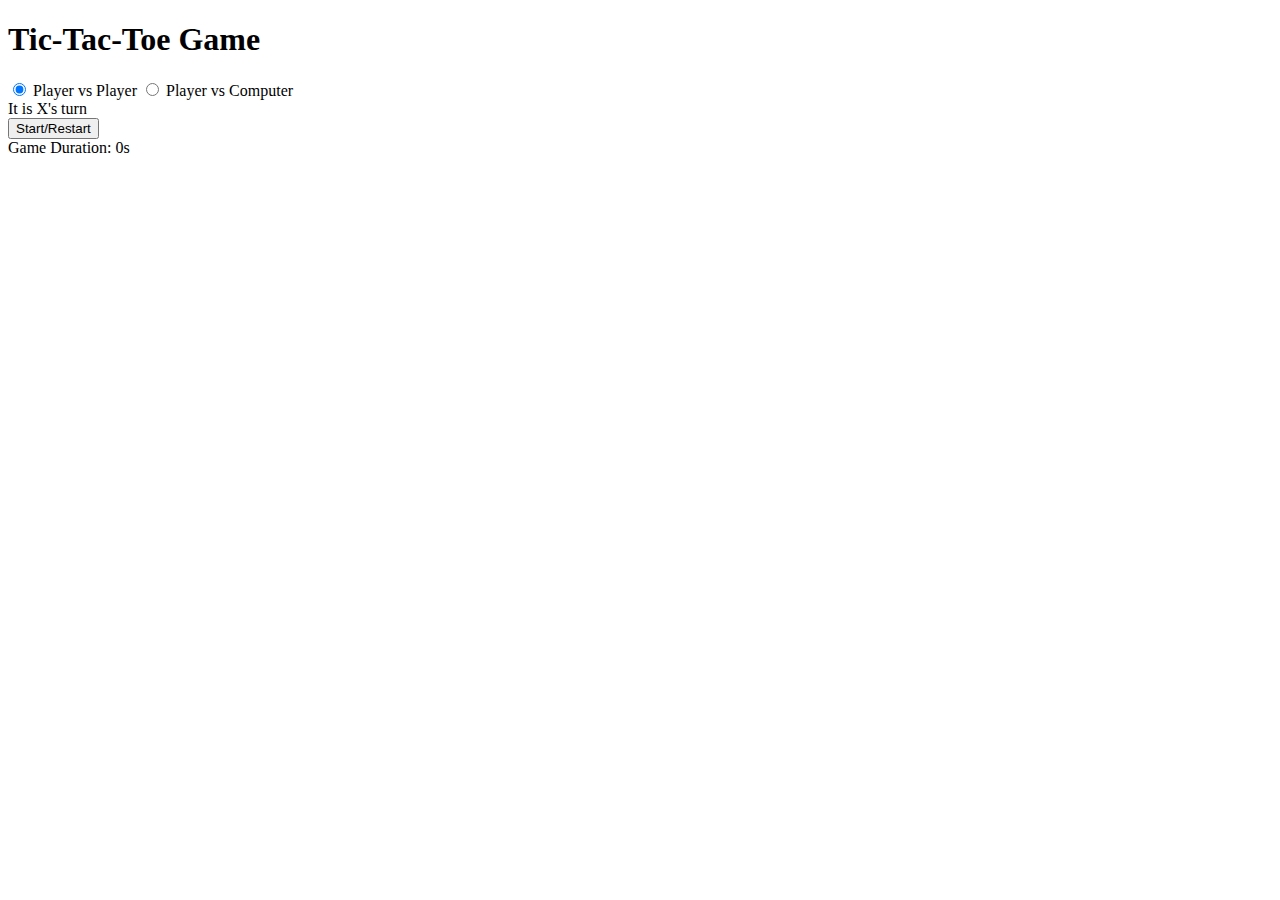
==== Project2/index.html @ b6cb0632 "Created new project" ====
<!DOCTYPE html>
<html lang="en">

<head>
    <meta charset="UTF-8">
    <title>Tic-Tac-Toe Game</title>
    <link rel="stylesheet" href="style.css">
    <meta name="viewport" content="width=device-width, initial-scale=1.0">
</head>

<body>
    <h1>Tic-Tac-Toe Game</h1>
    <div id="playerSelection">
        <input type="radio" id="playerVPlayer" name="gameMode" value="playerVPlayer" checked>
        <label for="playerVPlayer">Player vs Player</label>
        <input type="radio" id="playerVComputer" name="gameMode" value="playerVComputer">
        <label for="playerVComputer">Player vs Computer</label>
    </div>
    <div id="gameStatus">It is X's turn</div>
    <div id="gameBoard"></div>
    <button id="restart">Start/Restart</button>
    <div id="gameDuration">Game Duration: 0s</div>
    <script src="script.js"></script>
</body>

</html>
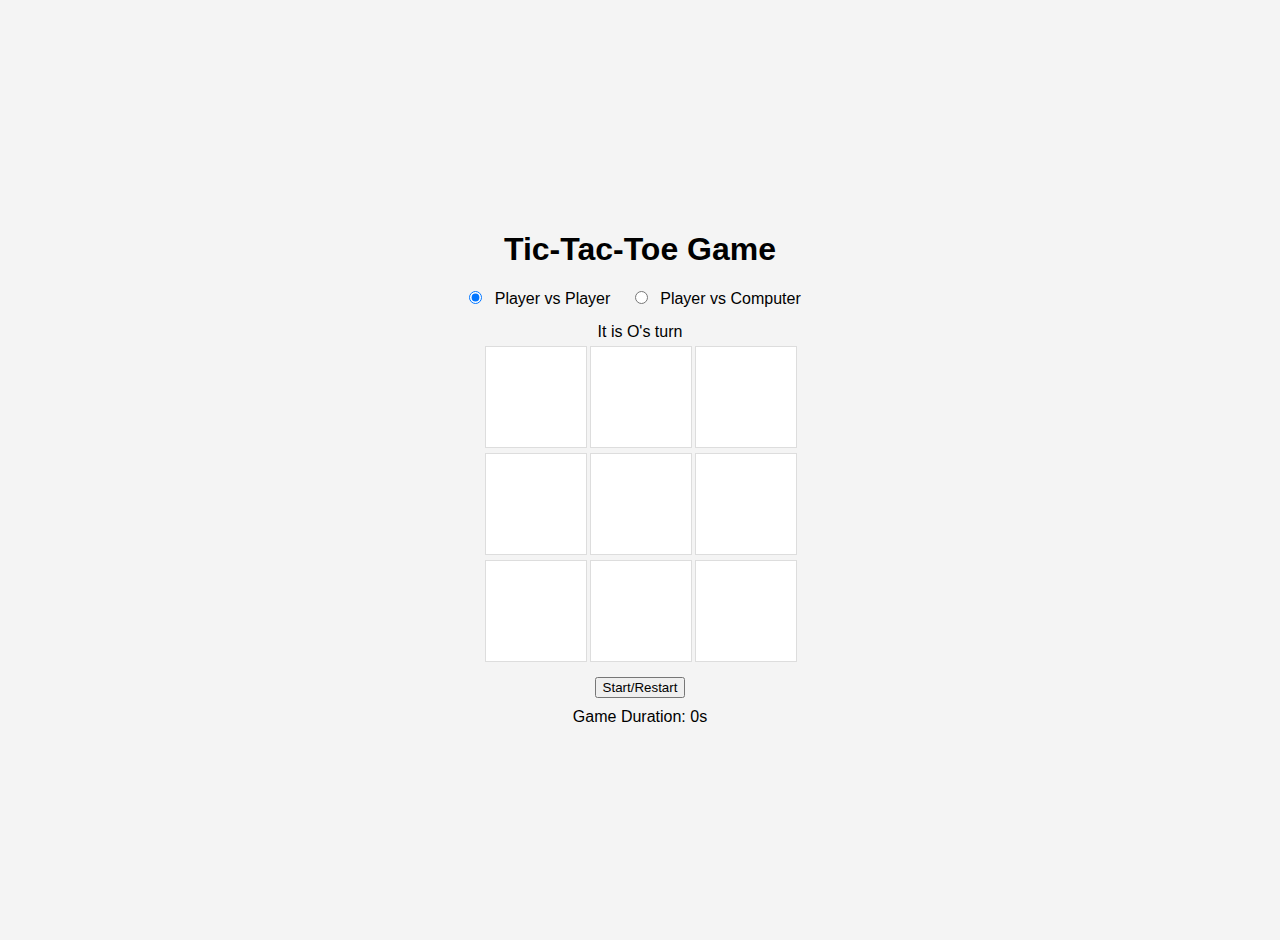
==== commit 783869a7: "Update index.html" ====
--- a/Project2/index.html
+++ b/Project2/index.html
@@ -4,7 +4,7 @@
 <head>
     <meta charset="UTF-8">
     <title>Tic-Tac-Toe Game</title>
-    <link rel="stylesheet" href="style.css">
+    <link rel="stylesheet" href="css/style.css">
     <meta name="viewport" content="width=device-width, initial-scale=1.0">
 </head>
 
@@ -20,7 +20,7 @@
     <div id="gameBoard"></div>
     <button id="restart">Start/Restart</button>
     <div id="gameDuration">Game Duration: 0s</div>
-    <script src="script.js"></script>
+    <script src="js/script.js"></script>
 </body>
 
 </html>--- a/Project2/css/style.css
+++ b/Project2/css/style.css
@@ -0,0 +1,52 @@
+body {
+    font-family: Arial, sans-serif;
+    display: flex;
+    justify-content: center;
+    align-items: center;
+    flex-direction: column;
+    height: 100vh;
+    margin: 0;
+    padding: 20px;
+    background-color: #f4f4f4;
+}
+
+h1 {
+    margin-bottom: 20px;
+}
+
+#playerSelection {
+    margin-bottom: 15px;
+}
+
+#playerSelection label {
+    margin-left: 5px;
+    margin-right: 15px;
+}
+
+#gameBoard {
+    display: grid;
+    grid-template-columns: repeat(3, 100px);
+    gap: 5px;
+    margin-bottom: 15px;
+}
+
+#gameBoard div {
+    width: 100px;
+    height: 100px;
+    background-color: #fff;
+    display: flex;
+    justify-content: center;
+    align-items: center;
+    font-size: 24px;
+    cursor: pointer;
+    border: 1px solid #ddd;
+}
+
+#restart {
+    margin-bottom: 10px;
+}
+
+#gameStatus,
+#gameDuration {
+    margin-bottom: 5px;
+}